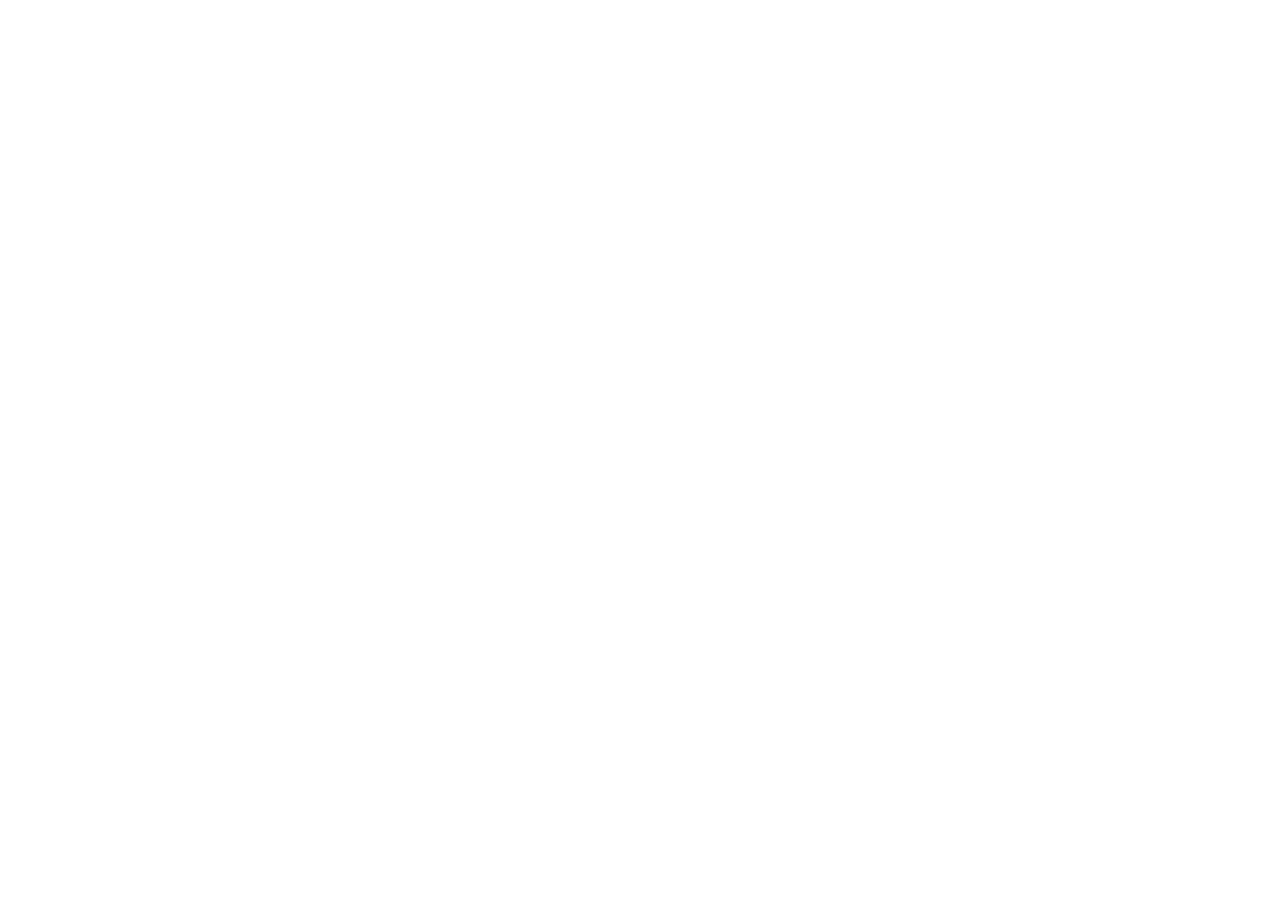
==== index.html @ 404ab7a7 "ajout d'un dossier html et css" ====
<!DOCTYPE html>
<html lang="fr">
<head>
    <meta charset="UTF-8">
    <meta name="viewport" content="width=device-width, initial-scale=1.0">
    <title>Bricolage</title>
</head>
<body>
    
</body>
</html>
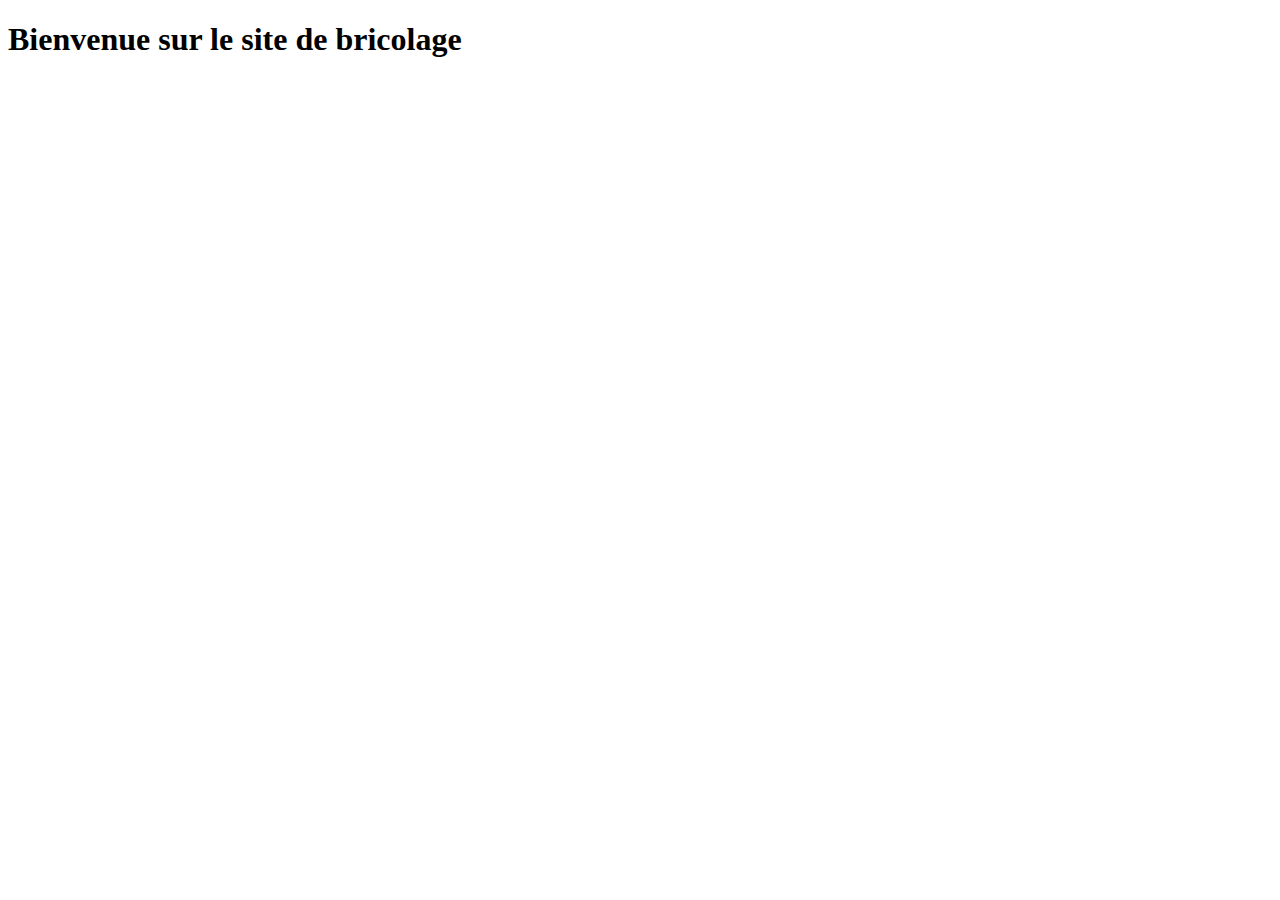
==== commit 7e948012: "ajout d'un titre h1" ====
--- a/index.html
+++ b/index.html
@@ -6,6 +6,6 @@
     <title>Bricolage</title>
 </head>
 <body>
-    
+    <h1>Bienvenue sur le site de bricolage</h1>
 </body>
 </html>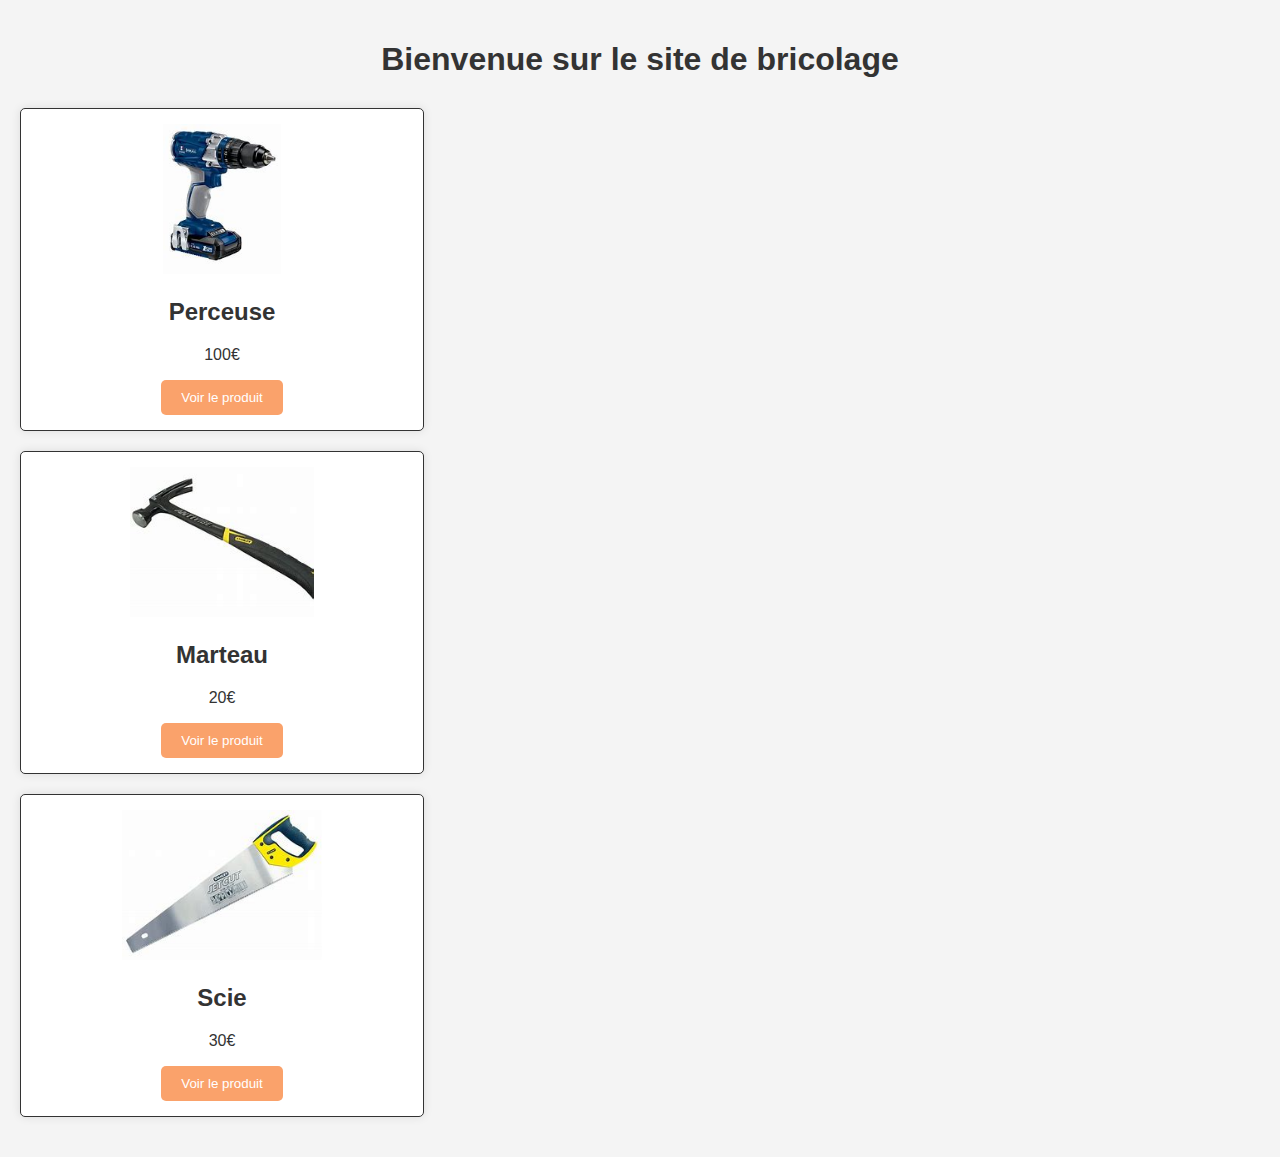
==== commit b7e39b5a: "création d'une page web, panier, fiche produit" ====
--- a/index.html
+++ b/index.html
@@ -4,8 +4,29 @@
     <meta charset="UTF-8">
     <meta name="viewport" content="width=device-width, initial-scale=1.0">
     <title>Bricolage</title>
+    <link rel="stylesheet" href="styles.css">
 </head>
 <body>
     <h1>Bienvenue sur le site de bricolage</h1>
+    <div class="container"></div>
+    <div class="card">
+        <img src="outil1.jfif" alt="Perceuse" >
+        <h2>Perceuse</h2>
+        <p>100€</p>
+        <button onclick="location.href='produits.html?nom=Perceuse&prix=100&image=outil1.jfif'">Voir le produit</button>
+
+    </div>
+    <div class="card">
+        <img src="OIP.jfif" alt="Marteau" >
+        <h2>Marteau</h2>
+        <p>20€</p>
+        <button onclick="location.href='produits.html?nom=Marteau&prix=20&image=OIP.jfif'">Voir le produit</button>
+    </div>
+    <div class="card">
+        <img src="outil3.jfif" alt="Scie" >
+        <h2>Scie</h2>
+        <p>30€</p>
+        <button onclick="location.href='produits.html?nom=Scie&prix=30&image=outil3.jfif'">Voir le produit</button>
+    </div>
 </body>
 </html>--- a/styles.css
+++ b/styles.css
@@ -0,0 +1,68 @@
+body{
+    font-family: Arial, sans-serif;
+    background-color: #f4f4f4;
+    color: #333;
+    margin: 0;
+    padding: 20px;
+}
+h1{
+    text-align: center;
+    margin-bottom: 30px;
+}
+.card{
+    background: white;
+    border: #333 solid 1px;
+    border-radius: 5px;
+    width: 30%;
+    padding: 15px;
+    box-shadow: 0 0 10px rgba(0,0,0,0.1);
+    text-align: center;
+    margin-bottom: 20px;
+
+}
+.container {
+    display: flex;
+    justify-content: center;
+    align-items: stretch;
+    gap: 20px;
+    max-width: 1200px;
+    margin: 0 auto;
+    flex-wrap: wrap;
+
+    /* Ajout */
+    align-content: flex-start; /* garde les cartes vers le haut */
+    text-align: center;
+}
+
+.card img{
+    width: 100%;
+    height: 150px;
+    object-fit: contain;
+}
+
+button{
+    background-color: rgb(250, 162, 107);
+    padding: 10px 20px;
+    border: none;
+    border-radius: 5px;
+    color: white;
+    cursor: pointer;
+
+}
+button:hover{
+    background-color: rgb(250, 132, 87);
+}
+produit-page , panier-page{
+   max-width: 600px;
+    margin: 0 auto;
+    padding: 20px;
+    background: white;
+    border-radius: 4px;
+    box-shadow: 0 0 10px rgba(0,0,0,0.1);
+    text-align: center;
+}
+.img-produit{
+    width: 100%;
+    height: 300px;
+    object-fit: contain;
+}